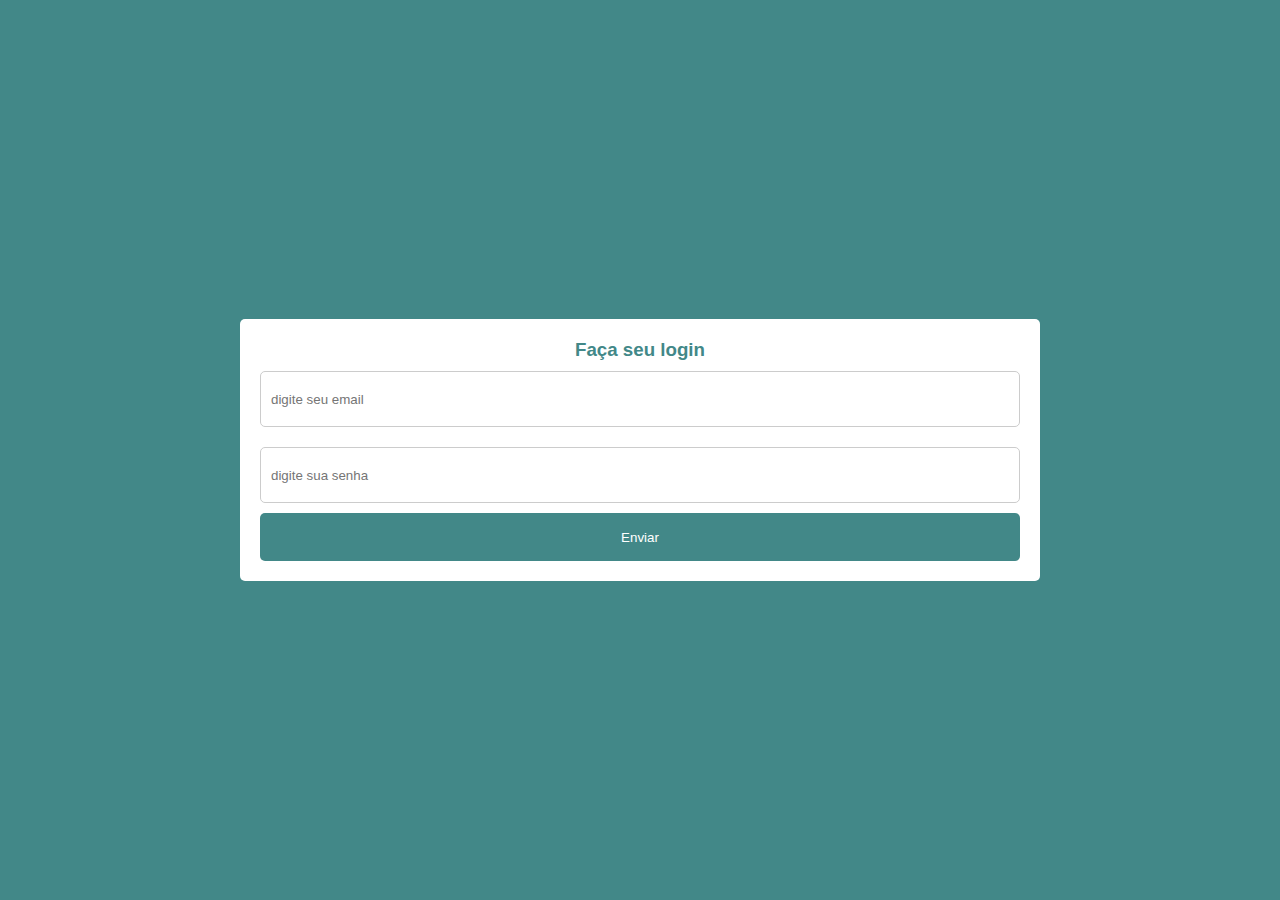
==== index.html @ 5b7fa11b "first commit" ====
<!DOCTYPE html>
<html lang="en">
<head>
    <meta charset="UTF-8">
    <meta http-equiv="X-UA-Compatible" content="IE=edge">
    <meta name="viewport" content="width=device-width, initial-scale=1.0">
    <title>Formulario de cadastro</title>

    <link rel="stylesheet" href="style.css">
</head>
<body>
    <form>
        <h3>Faça seu login</h3>
        <input type="text" name="email" placeholder="digite seu email">
        <input type="password" name="senha" placeholder="digite sua senha">
        <input type="button" name="acao" value="Enviar">
    </form>
    <script src="main.js"></script>
</body>
</html>
---- style.css ----
*{
    margin: 0;
    padding: 0;
    box-sizing: border-box;
    font-family: 'Lucida Sans', 'Lucida Sans Regular', 'Lucida Grande', 'Lucida Sans Unicode', Geneva, Verdana, sans-serif;
}

body{
    background-color: rgb(66, 136, 136);
}
form {
    background-color: white;
    max-width: 50rem;
    width: 70%;
    padding: 20px;
    border-radius: 5px;

    position: absolute;
    left: 50%;
    top: 50%;
    transform: translate(-50%, -50%);
    /* definindo no meio da tela */
}
input{
    border-radius: 5px;
}

h3{
    text-align: center;
    color: rgb(66, 136, 136); 
}

form input[type=text],
form input[type=password] {
    width: 100%;
    height: 3.5rem;
    border: 1px solid #ccc;
    padding-left: 10px;
    margin: 10px 0;
}

form input[type=button]{
    width: 100%;
    height: 3rem;
    cursor:pointer;
    background-color: rgb(66, 136, 136);
    color: white;
    border: 0;
}
form input[type=button]:hover{
    background-color:rgb(102, 160, 160); 
}
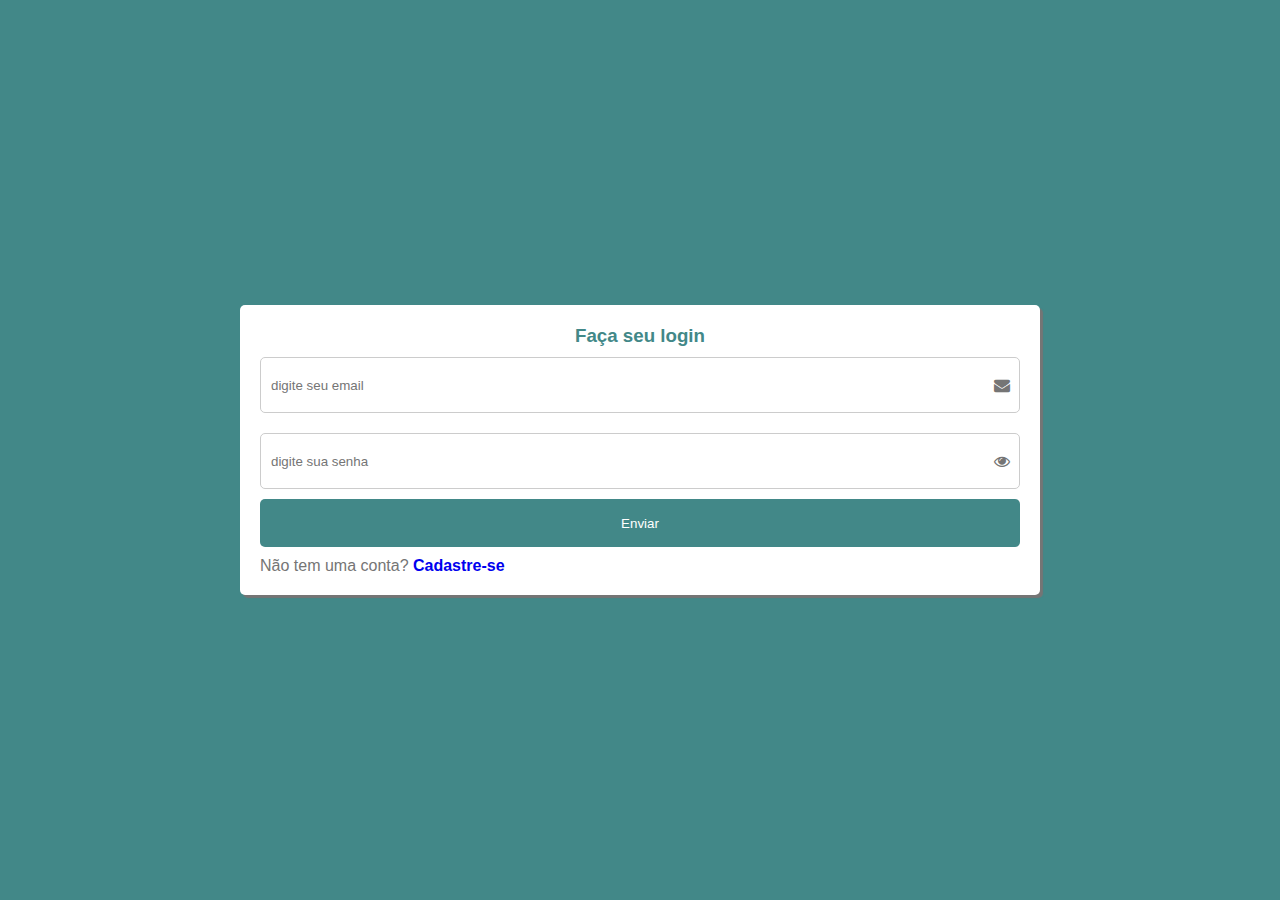
==== commit 69fe4cc1: "Adicionando tela formulario de cadastro e icons" ====
--- a/index.html
+++ b/index.html
@@ -7,14 +7,38 @@
     <title>Formulario de cadastro</title>
 
     <link rel="stylesheet" href="style.css">
+    <link rel="stylesheet" href="https://stackpath.bootstrapcdn.com/font-awesome/4.7.0/css/font-awesome.min.css">
 </head>
+ 
 <body>
     <form>
         <h3>Faça seu login</h3>
-        <input type="text" name="email" placeholder="digite seu email">
-        <input type="password" name="senha" placeholder="digite sua senha">
+        <div class="email">
+            <input type="text" name="email" placeholder="digite seu email" required>
+            <i class="fa fa-envelope"
+             
+              aria-hidden="true"></i>
+        </div>
+        
+        <div class="password">
+            <input type="password" id="password" name="senha" placeholder="digite sua senha"  required>
+            <i class="fa fa-eye" 
+            
+            aria-hidden="true"></i>
+        </div>
+        
+        
         <input type="button" name="acao" value="Enviar">
+        <br>
+        <div>
+          
+        </div>
+        <p>Não tem uma conta?
+            <a href="./form.html">Cadastre-se</a>
+        </p>
     </form>
+    
+    
     <script src="main.js"></script>
 </body>
 </html>--- a/style.css
+++ b/style.css
@@ -4,9 +4,15 @@
     box-sizing: border-box;
     font-family: 'Lucida Sans', 'Lucida Sans Regular', 'Lucida Grande', 'Lucida Sans Unicode', Geneva, Verdana, sans-serif;
 }
+:root {
+    
+    --primary-color:rgb(66, 136, 136);
+    --secundary-color:rgb(102, 160, 160); 
+    --shadow-color:#757575;
+}
 
 body{
-    background-color: rgb(66, 136, 136);
+    background-color:var(--primary-color);
 }
 form {
     background-color: white;
@@ -14,6 +20,8 @@
     width: 70%;
     padding: 20px;
     border-radius: 5px;
+    box-shadow: 3px 3px 1px 0px;
+    color: var(--shadow-color);
 
     position: absolute;
     left: 50%;
@@ -21,13 +29,23 @@
     transform: translate(-50%, -50%);
     /* definindo no meio da tela */
 }
+
+.password,
+.email,
+.user,
+.tel  {
+    display: flex;
+    flex-direction: row;
+    align-items: center;
+    justify-content: center;
+}
 input{
     border-radius: 5px;
 }
 
 h3{
     text-align: center;
-    color: rgb(66, 136, 136); 
+    color: var(--primary-color);
 }
 
 form input[type=text],
@@ -43,10 +61,34 @@
     width: 100%;
     height: 3rem;
     cursor:pointer;
-    background-color: rgb(66, 136, 136);
+    background-color: var(--primary-color);
     color: white;
     border: 0;
 }
 form input[type=button]:hover{
-    background-color:rgb(102, 160, 160); 
+    background-color:var(--secundary-color);
+}
+
+p {
+    color: var(--shadow-color);
+    margin-top: 10px;
+}
+
+a {
+    font-weight: bold;
+    text-decoration: none;
+}
+a:hover {
+    color:rgb(134, 14, 247) ;
+}
+.fa-eye,
+.fa-envelope,
+.fa-pencil,
+ .fa-phone
+{
+   position: absolute;
+   right: 30px;
+    cursor: pointer;
+    color: #757575;
+
 }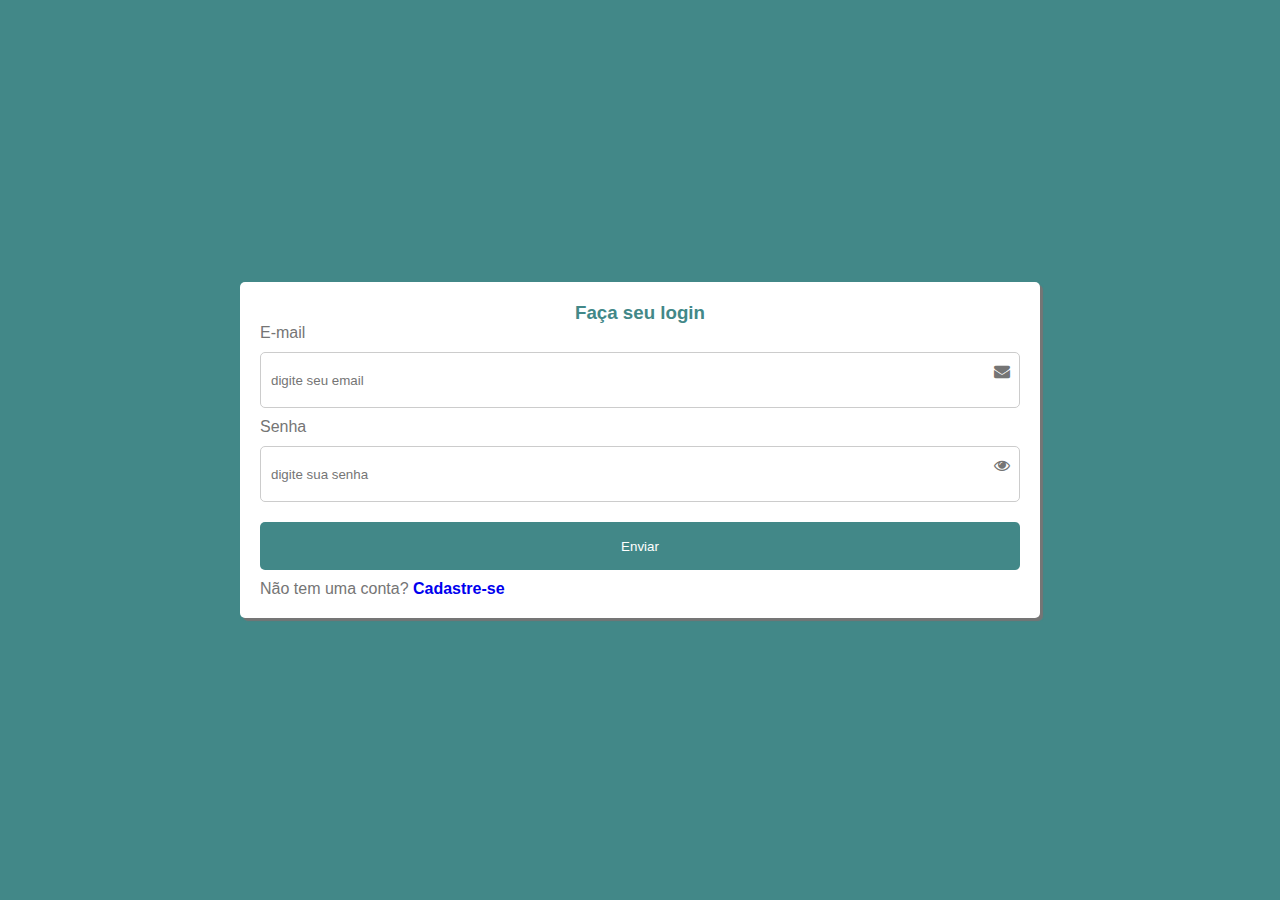
==== commit cb724a1c: "Adicionando validações ao formulário" ====
--- a/index.html
+++ b/index.html
@@ -14,13 +14,15 @@
     <form>
         <h3>Faça seu login</h3>
         <div class="email">
-            <input type="text" name="email" placeholder="digite seu email" required>
+            <label for="email" id="labelEmail">E-mail</label>
+            <input type="text" id="email" name="email" placeholder="digite seu email" required>
             <i class="fa fa-envelope"
              
               aria-hidden="true"></i>
         </div>
         
         <div class="password">
+            <label for="password" id="labelSenha">Senha</label>
             <input type="password" id="password" name="senha" placeholder="digite sua senha"  required>
             <i class="fa fa-eye" 
             
--- a/style.css
+++ b/style.css
@@ -1,94 +1,123 @@
-*{
-    margin: 0;
-    padding: 0;
-    box-sizing: border-box;
-    font-family: 'Lucida Sans', 'Lucida Sans Regular', 'Lucida Grande', 'Lucida Sans Unicode', Geneva, Verdana, sans-serif;
+* {
+  margin: 0;
+  padding: 0;
+  box-sizing: border-box;
+  font-family: "Lucida Sans", "Lucida Sans Regular", "Lucida Grande",
+    "Lucida Sans Unicode", Geneva, Verdana, sans-serif;
 }
 :root {
-    
-    --primary-color:rgb(66, 136, 136);
-    --secundary-color:rgb(102, 160, 160); 
-    --shadow-color:#757575;
+  --primary-color: rgb(66, 136, 136);
+  --secundary-color: rgb(102, 160, 160);
+  --shadow-color: #757575;
 }
 
-body{
-    background-color:var(--primary-color);
+body {
+  background-color: var(--primary-color);
 }
 form {
-    background-color: white;
-    max-width: 50rem;
-    width: 70%;
-    padding: 20px;
-    border-radius: 5px;
-    box-shadow: 3px 3px 1px 0px;
-    color: var(--shadow-color);
+  background-color: white;
+  max-width: 50rem;
+  width: 70%;
+  padding: 20px;
+  border-radius: 5px;
+  box-shadow: 3px 3px 1px 0px;
+  color: var(--shadow-color);
 
-    position: absolute;
-    left: 50%;
-    top: 50%;
-    transform: translate(-50%, -50%);
-    /* definindo no meio da tela */
+  position: absolute;
+  left: 50%;
+  top: 50%;
+  transform: translate(-50%, -50%);
+  /* definindo no meio da tela */
 }
 
 .password,
 .email,
 .user,
-.tel  {
-    display: flex;
-    flex-direction: row;
-    align-items: center;
-    justify-content: center;
+.tel {
+  display: flex;
+  flex-direction: column;
+  align-items: flex-start;
+  justify-content: center;
 }
-input{
-    border-radius: 5px;
+input {
+  border-radius: 5px;
 }
 
-h3{
-    text-align: center;
-    color: var(--primary-color);
+h3 {
+  text-align: center;
+  color: var(--primary-color);
 }
 
-form input[type=text],
-form input[type=password] {
-    width: 100%;
-    height: 3.5rem;
-    border: 1px solid #ccc;
-    padding-left: 10px;
-    margin: 10px 0;
+form input[type="text"],
+form input[type="password"] {
+  width: 100%;
+  height: 3.5rem;
+  border: 1px solid #ccc;
+  padding-left: 10px;
+  margin: 10px 0;
 }
 
-form input[type=button]{
-    width: 100%;
-    height: 3rem;
-    cursor:pointer;
-    background-color: var(--primary-color);
-    color: white;
-    border: 0;
+form input[type="button"] {
+  width: 100%;
+  height: 3rem;
+  cursor: pointer;
+  background-color: var(--primary-color);
+  color: white;
+  border: 0;
+  margin-top: 10px;
 }
-form input[type=button]:hover{
-    background-color:var(--secundary-color);
+#btn-cad {
+  width: 100%;
+  height: 3rem;
+  cursor: pointer;
+  background-color: var(--primary-color);
+  color: white;
+  border: 0;
+  margin-top: 10px;
+}
+form input[type="button"]:hover {
+  background-color: var(--secundary-color);
+}
+
+#btn-cad:hover {
+  background-color: var(--secundary-color);
 }
 
 p {
-    color: var(--shadow-color);
-    margin-top: 10px;
+  color: var(--shadow-color);
+  margin-top: 10px;
 }
 
 a {
-    font-weight: bold;
-    text-decoration: none;
+  font-weight: bold;
+  text-decoration: none;
 }
 a:hover {
-    color:rgb(134, 14, 247) ;
+  color: rgb(134, 14, 247);
 }
 .fa-eye,
 .fa-envelope,
 .fa-pencil,
- .fa-phone
-{
-   position: absolute;
-   right: 30px;
-    cursor: pointer;
-    color: #757575;
+.fa-phone {
+  position: absolute;
+  right: 30px;
+  cursor: pointer;
+  color: #757575;
+}
 
-}+#msgError {
+  text-align: center;
+  color: #ff0000;
+  background-color: #ffbbbb;
+  padding: 10px;
+  border-radius: 4px;
+  display: none;
+}
+#msgSuccess {
+  text-align: center;
+  color: #00bb00;
+  background-color: #bbffbe;
+  padding: 10px;
+  border-radius: 4px;
+  display: none;
+}
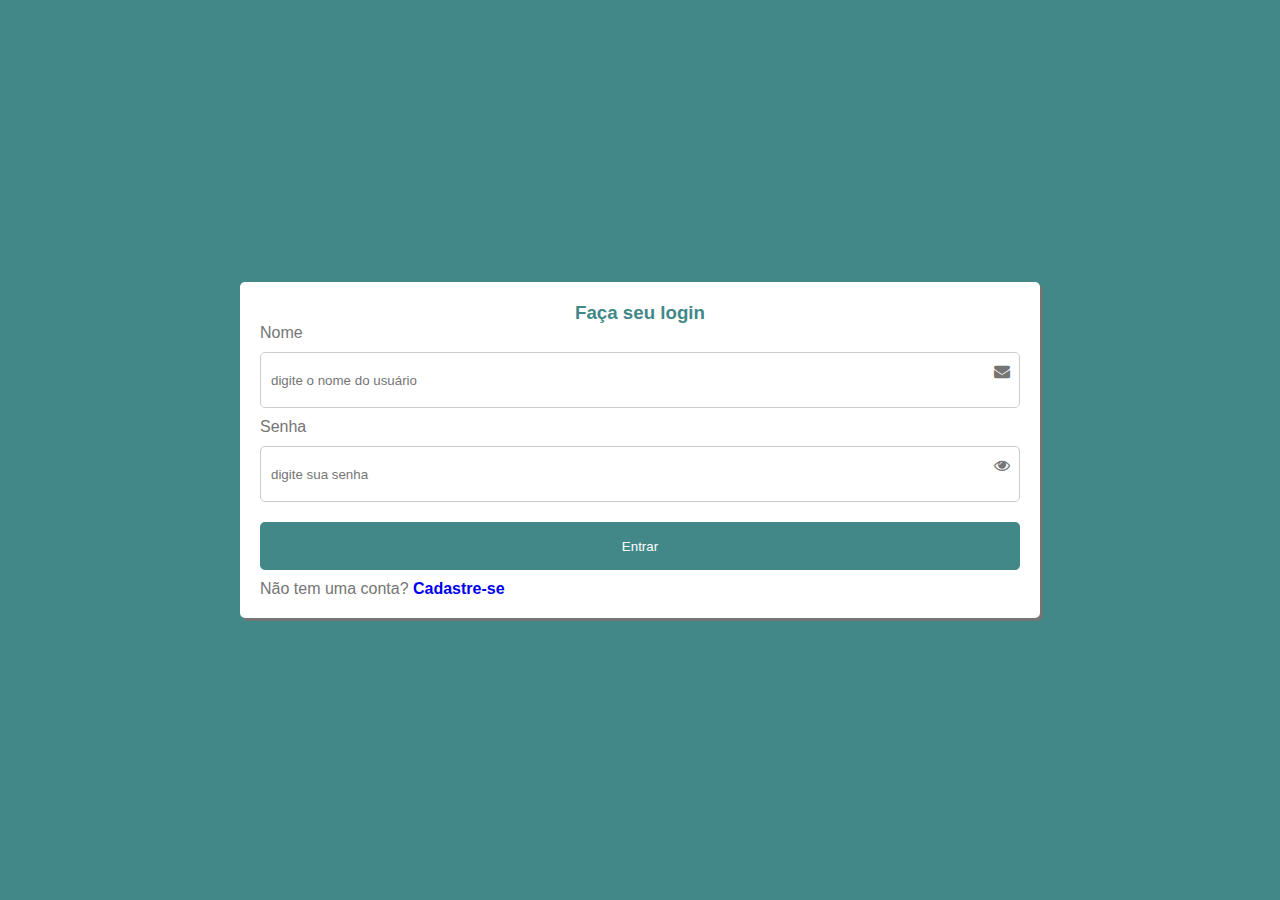
==== commit 9b1d4b74: "Adicionando funçoes js e tela home" ====
--- a/index.html
+++ b/index.html
@@ -1,46 +1,59 @@
 <!DOCTYPE html>
 <html lang="en">
-<head>
-    <meta charset="UTF-8">
-    <meta http-equiv="X-UA-Compatible" content="IE=edge">
-    <meta name="viewport" content="width=device-width, initial-scale=1.0">
+  <head>
+    <meta charset="UTF-8" />
+    <meta http-equiv="X-UA-Compatible" content="IE=edge" />
+    <meta name="viewport" content="width=device-width, initial-scale=1.0" />
     <title>Formulario de cadastro</title>
 
-    <link rel="stylesheet" href="style.css">
-    <link rel="stylesheet" href="https://stackpath.bootstrapcdn.com/font-awesome/4.7.0/css/font-awesome.min.css">
-</head>
- 
-<body>
+    <link rel="stylesheet" href="style.css" />
+    <link
+      rel="stylesheet"
+      href="https://stackpath.bootstrapcdn.com/font-awesome/4.7.0/css/font-awesome.min.css"
+    />
+  </head>
+
+  <body>
     <form>
-        <h3>Faça seu login</h3>
-        <div class="email">
-            <label for="email" id="labelEmail">E-mail</label>
-            <input type="text" id="email" name="email" placeholder="digite seu email" required>
-            <i class="fa fa-envelope"
-             
-              aria-hidden="true"></i>
-        </div>
-        
-        <div class="password">
-            <label for="password" id="labelSenha">Senha</label>
-            <input type="password" id="password" name="senha" placeholder="digite sua senha"  required>
-            <i class="fa fa-eye" 
-            
-            aria-hidden="true"></i>
-        </div>
-        
-        
-        <input type="button" name="acao" value="Enviar">
-        <br>
-        <div>
-          
-        </div>
-        <p>Não tem uma conta?
-            <a href="./form.html">Cadastre-se</a>
-        </p>
+      <h3>Faça seu login</h3>
+      <div id="msgError"></div>
+
+      <div class="email">
+        <label for="email" id="labelNome">Nome</label>
+        <input
+          type="text"
+          id="nome"
+          name="email"
+          placeholder="digite o nome do usuário"
+          required
+        />
+        <i class="fa fa-envelope" aria-hidden="true"></i>
+      </div>
+
+      <div class="password">
+        <label for="password" id="labelSenha">Senha</label>
+        <input
+          type="password"
+          id="password"
+          name="senha"
+          placeholder="digite sua senha"
+          required
+        />
+        <i class="fa fa-eye" aria-hidden="true"></i>
+      </div>
+
+      <button id="btn-cad" onclick="entrar()">
+        Entrar <a href="./home.html"></a>
+      </button>
+
+      <br />
+      <div></div>
+      <p>
+        Não tem uma conta?
+        <a href="./form.html">Cadastre-se</a>
+      </p>
     </form>
-    
-    
+
     <script src="main.js"></script>
-</body>
-</html>+  </body>
+</html>
--- a/style.css
+++ b/style.css
@@ -1,3 +1,4 @@
+/* configuraçoes gerais */
 * {
   margin: 0;
   padding: 0;
@@ -11,9 +12,11 @@
   --shadow-color: #757575;
 }
 
-body {
+/* corpo da pagina e formularios */
+body, #home {
   background-color: var(--primary-color);
 }
+
 form {
   background-color: white;
   max-width: 50rem;
@@ -43,11 +46,6 @@
   border-radius: 5px;
 }
 
-h3 {
-  text-align: center;
-  color: var(--primary-color);
-}
-
 form input[type="text"],
 form input[type="password"] {
   width: 100%;
@@ -56,16 +54,7 @@
   padding-left: 10px;
   margin: 10px 0;
 }
-
-form input[type="button"] {
-  width: 100%;
-  height: 3rem;
-  cursor: pointer;
-  background-color: var(--primary-color);
-  color: white;
-  border: 0;
-  margin-top: 10px;
-}
+/* buttons submit */
 #btn-cad {
   width: 100%;
   height: 3rem;
@@ -73,16 +62,23 @@
   background-color: var(--primary-color);
   color: white;
   border: 0;
+  border-radius: 5px;
   margin-top: 10px;
 }
-form input[type="button"]:hover {
+#btn-cad:hover 
+ {
   background-color: var(--secundary-color);
 }
 
-#btn-cad:hover {
-  background-color: var(--secundary-color);
+/* titulos, subtitulos , paragrafos , tags*/
+h3 {
+  text-align: center;
+  color: var(--primary-color);
 }
 
+h1 {
+  color: white;
+}
 p {
   color: var(--shadow-color);
   margin-top: 10px;
@@ -95,6 +91,8 @@
 a:hover {
   color: rgb(134, 14, 247);
 }
+
+/* icones de estilo */
 .fa-eye,
 .fa-envelope,
 .fa-pencil,
@@ -104,7 +102,7 @@
   cursor: pointer;
   color: #757575;
 }
-
+/* mensagens de alerta */
 #msgError {
   text-align: center;
   color: #ff0000;
